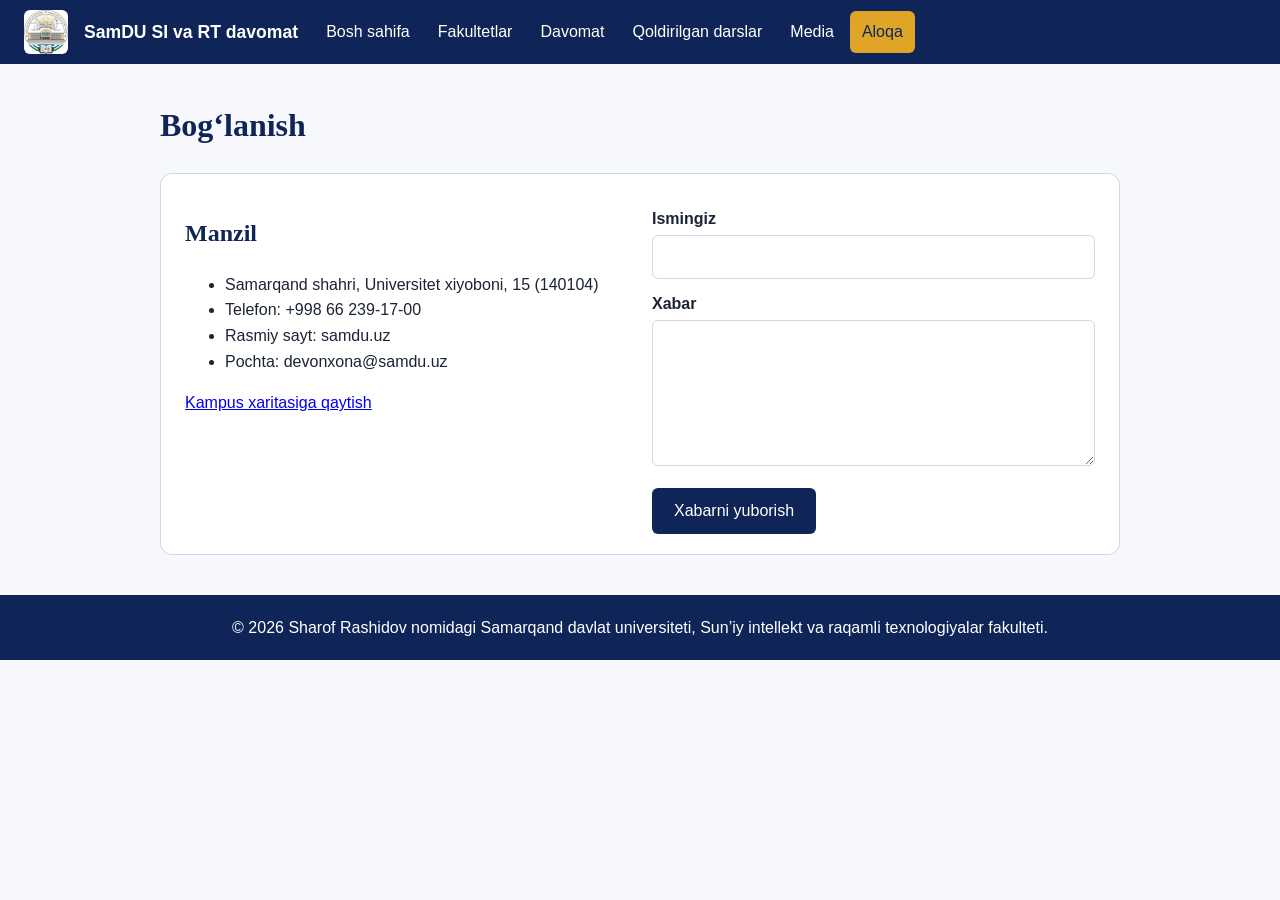
==== aloqa.html @ 1aa09109 "Add files via upload" ====
<!DOCTYPE html>
<html lang="uz">
<head>
<meta charset="UTF-8">
<meta name="viewport" content="width=device-width, initial-scale=1">
<title>Aloqa | SamDU SI va RT davomat</title>
<link rel="stylesheet" href="css/style.css">

</head>
<body>
<header class="top">
<img src="images/logo.png" alt="SamDU logotipi">
<strong>SamDU SI va RT davomat</strong>
<nav><ul><li><a href="index.html">Bosh sahifa</a></li><li><a href="fakultetlar.html">Fakultetlar</a></li><li><a href="davomat.html">Davomat</a></li><li><a href="qoldirilgan.html">Qoldirilgan darslar</a></li><li><a href="media.html">Media</a></li><li><a href="aloqa.html" class="on">Aloqa</a></li></ul></nav>
</header>
<main>

<h1>Bog‘lanish</h1>
<section class="ikki">
<div>
<h2>Manzil</h2>
<ul>
<li>Samarqand shahri, Universitet xiyoboni, 15 (140104)</li>
<li>Telefon: +998 66 239-17-00</li>
<li>Rasmiy sayt: samdu.uz</li>
<li>Pochta: devonxona@samdu.uz</li>
</ul>
<p><a href="index.html">Kampus xaritasiga qaytish</a></p>
</div>
<form action="#" method="post">
<label for="a1">Ismingiz</label>
<input type="text" id="a1" name="ism">
<label for="a2">Xabar</label>
<textarea id="a2" name="xabar" rows="5"></textarea>
<button type="submit">Xabarni yuborish</button>
</form>
</section>

</main>
<footer>
<p style="margin:0">&copy; 2026 Sharof Rashidov nomidagi Samarqand davlat universiteti, Sun’iy intellekt va raqamli texnologiyalar fakulteti.</p>
</footer>
</body>
</html>
---- css/style.css ----
:root {
    --navy: #0f2557;
    --gold: #e0a526;
    --sky: #e8eef9;
    --ink: #1b2335;
    --line: #cfd8ea
}

* {
    box-sizing: border-box
}

body {
    margin: 0;
    font-family: "Trebuchet MS", Verdana, sans-serif;
    color: var(--ink);
    background: #f6f8fc;
    line-height: 1.6
}

h1,
h2,
h3 {
    font-family: Georgia, serif;
    color: var(--navy)
}

.top {
    position: fixed;
    top: 0;
    left: 0;
    right: 0;
    min-height: 64px;
    background: var(--navy);
    display: flex;
    align-items: center;
    gap: 16px;
    padding: 8px 24px;
    z-index: 10
}
.top img {
    height: 44px;
    background: #fff;
    border-radius: 6px
}
.top strong {
    color: #fff;
    font-size: 1.1rem
}
nav ul {
    display: flex;
    flex-wrap: wrap;
    gap: 4px;
    list-style: none;
    margin: 0;
    padding: 0
}

nav a {
    display: block;
    color: #fff;
    padding: 8px 12px;
    border-radius: 6px;
    text-decoration: none;
    transition: background .3s }
nav a:hover,
nav a.on {
    background: var(--gold);
    color: var(--navy)}
main{
    max-width: 1000px;
    margin: 100px auto 40px;
    padding: 0 20px }
.hero {
    position: relative;
    background: var(--navy);
    color: #fff;
    padding: 48px 32px;
    border-radius: 12px;
    margin-bottom: 24px }
.hero h1 {
    color: #fff;
    margin: 0 0 8px;
    animation: kirish 1.2s ease both }
.hero .belgi {
    position: absolute;
    right: 24px;
    top: 24px;
    background: var(--gold);
    color: var(--navy);
    padding: 6px 14px;
    border-radius: 20px;
    font-weight: bold
}
@keyframes kirish {
    from {
        opacity: 0;
        transform: translateY(-24px)
    }

    to {
        opacity: 1;
        transform: none
    }
}

section {
    background: #fff;
    border: 1px solid var(--line);
    border-radius: 12px;
    padding: 20px 24px;
    margin-bottom: 24px
}

.ikki {
    display: flex;
    gap: 24px;
    flex-wrap: wrap
}

.ikki>* {
    flex: 1 1 300px
}

table {
    border-collapse: collapse;
    width: 100%
}
th {
    background: var(--navy);
    color: #fff}
th,
td {
    border: 1px solid var(--line);
    padding: 8px;
    text-align: left}
tr:nth-child(even) td {
    background: var(--sky)}
td.ha {
    color: #0a7a3d;
    font-weight: bold
}
td.yoq {
    color: #b3261e;
    font-weight: bold
}
img.rasm {
    max-width: 100%;
    border-radius: 12px;
    box-shadow: 0 4px 14px rgba(15, 37, 87, .25);
    transition: transform .3s
}
img.rasm:hover {
    transform: scale(1.03)
}

video,
audio {
    width: 100%;
    border-radius: 8px
}

label {
    display: block;
    margin: 12px 0 4px;
    font-weight: bold
}

input,
select,
textarea {
    width: 100%;
    padding: 8px;
    border: 1px solid var(--line);
    border-radius: 6px;
    font: inherit
}

input[type="date"] {
    max-width: 220px
}

input[type="radio"] {
    width: auto
}

button {
    background: var(--navy);
    color: #fff;
    border: 0;
    padding: 10px 22px;
    margin-top: 14px;
    border-radius: 6px;
    font: inherit;
    cursor: pointer;
    transition: background .3s
}

button:hover {
    background: var(--gold);
    color: var(--navy)
}

#qoida {
    border-left: 6px solid var(--gold);
    background: var(--sky);
    padding: 12px 16px
}

footer {
    background: var(--navy);
    color: #fff;
    text-align: center;
    padding: 20px
}

a:focus-visible,
button:focus-visible,
input:focus-visible {
    outline: 3px solid var(--gold)
}

@media(max-width:760px) {
    main {
        margin-top: 150px
    }

    .hero .belgi {
        position: static;
        display: inline-block;
        margin-bottom: 10px
    }
}

@media(prefers-reduced-motion:reduce) {
    * {
        animation: none !important;
        transition: none !important
    }
}
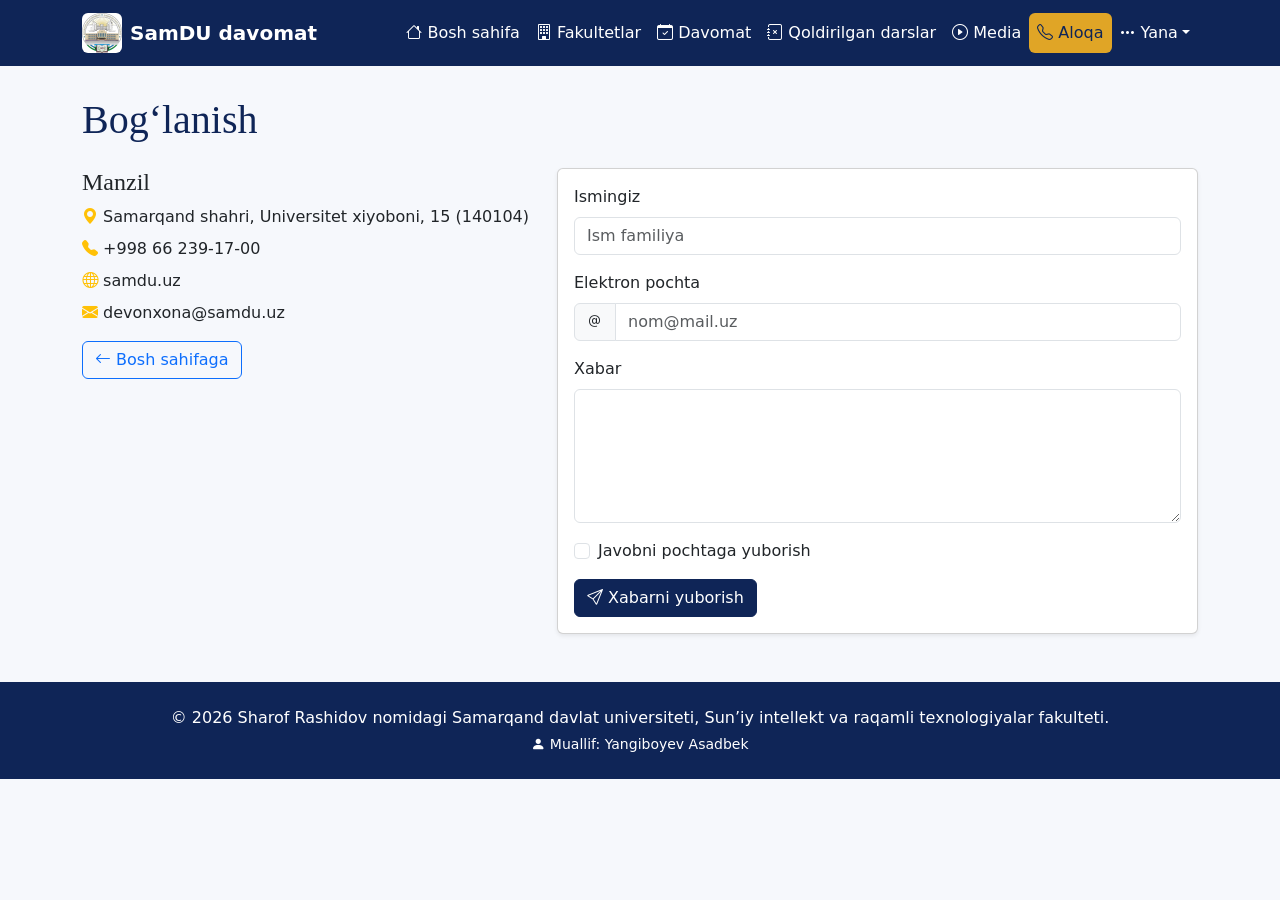
==== commit 59f7878b: "Add files via upload" ====
--- a/aloqa.html
+++ b/aloqa.html
@@ -4,41 +4,57 @@
 <meta charset="UTF-8">
 <meta name="viewport" content="width=device-width, initial-scale=1">
 <title>Aloqa | SamDU SI va RT davomat</title>
-<link rel="stylesheet" href="css/style.css">
-
+<link href="https://cdn.jsdelivr.net/npm/bootstrap@5.3.3/dist/css/bootstrap.min.css" rel="stylesheet">
+<link href="https://cdn.jsdelivr.net/npm/bootstrap-icons@1.11.3/font/bootstrap-icons.min.css" rel="stylesheet">
+<link href="css/style.css" rel="stylesheet">
 </head>
 <body>
-<header class="top">
-<img src="images/logo.png" alt="SamDU logotipi">
-<strong>SamDU SI va RT davomat</strong>
-<nav><ul><li><a href="index.html">Bosh sahifa</a></li><li><a href="fakultetlar.html">Fakultetlar</a></li><li><a href="davomat.html">Davomat</a></li><li><a href="qoldirilgan.html">Qoldirilgan darslar</a></li><li><a href="media.html">Media</a></li><li><a href="aloqa.html" class="on">Aloqa</a></li></ul></nav>
-</header>
-<main>
-
-<h1>Bog‘lanish</h1>
-<section class="ikki">
-<div>
-<h2>Manzil</h2>
-<ul>
-<li>Samarqand shahri, Universitet xiyoboni, 15 (140104)</li>
-<li>Telefon: +998 66 239-17-00</li>
-<li>Rasmiy sayt: samdu.uz</li>
-<li>Pochta: devonxona@samdu.uz</li>
-</ul>
-<p><a href="index.html">Kampus xaritasiga qaytish</a></p>
-</div>
+<nav class="navbar navbar-expand-lg navbar-dark fixed-top">
+<div class="container">
+<a class="navbar-brand d-flex align-items-center gap-2" href="index.html"><img src="images/logo.png" alt="SamDU logotipi"><strong>SamDU davomat</strong></a>
+<button class="navbar-toggler" type="button" data-bs-toggle="collapse" data-bs-target="#menyu" aria-controls="menyu" aria-expanded="false" aria-label="Menyuni ochish"><span class="navbar-toggler-icon"></span></button>
+<div class="collapse navbar-collapse" id="menyu">
+<ul class="navbar-nav ms-auto">
+<li class="nav-item"><a class="nav-link" href="index.html"><i class="bi bi-house"></i> Bosh sahifa</a></li>
+<li class="nav-item"><a class="nav-link" href="fakultetlar.html"><i class="bi bi-building"></i> Fakultetlar</a></li>
+<li class="nav-item"><a class="nav-link" href="davomat.html"><i class="bi bi-calendar-check"></i> Davomat</a></li>
+<li class="nav-item"><a class="nav-link" href="qoldirilgan.html"><i class="bi bi-journal-x"></i> Qoldirilgan darslar</a></li>
+<li class="nav-item"><a class="nav-link" href="media.html"><i class="bi bi-play-circle"></i> Media</a></li>
+<li class="nav-item"><a class="nav-link active" aria-current="page" href="aloqa.html"><i class="bi bi-telephone"></i> Aloqa</a></li>
+<li class="nav-item dropdown">
+<a class="nav-link dropdown-toggle" href="#" role="button" data-bs-toggle="dropdown" aria-expanded="false"><i class="bi bi-three-dots"></i> Yana</a>
+<ul class="dropdown-menu dropdown-menu-end">
+<li><a class="dropdown-item" href="davomat.html">Guruh davomati</a></li>
+<li><a class="dropdown-item" href="qoldirilgan.html">Qoldirilgan darslar</a></li>
+<li><hr class="dropdown-divider"></li>
+<li><a class="dropdown-item" href="aloqa.html">Bog‘lanish</a></li>
+</ul></li>
+</ul></div></div></nav>
+<main class="container my-4">
+<h1 class="mb-4">Bog‘lanish</h1>
+<div class="row g-4">
+<div class="col-12 col-md-5"><h2 class="h4">Manzil</h2>
+<ul class="list-unstyled">
+<li class="mb-2"><i class="bi bi-geo-alt-fill text-warning"></i> Samarqand shahri, Universitet xiyoboni, 15 (140104)</li>
+<li class="mb-2"><i class="bi bi-telephone-fill text-warning"></i> +998 66 239-17-00</li>
+<li class="mb-2"><i class="bi bi-globe text-warning"></i> samdu.uz</li>
+<li class="mb-2"><i class="bi bi-envelope-fill text-warning"></i> devonxona@samdu.uz</li></ul>
+<a href="index.html" class="btn btn-outline-primary"><i class="bi bi-arrow-left"></i> Bosh sahifaga</a></div>
+<div class="col-12 col-md-7"><div class="card shadow-sm"><div class="card-body">
 <form action="#" method="post">
-<label for="a1">Ismingiz</label>
-<input type="text" id="a1" name="ism">
-<label for="a2">Xabar</label>
-<textarea id="a2" name="xabar" rows="5"></textarea>
-<button type="submit">Xabarni yuborish</button>
-</form>
-</section>
-
+<div class="mb-3"><label for="a1" class="form-label">Ismingiz</label><input type="text" id="a1" name="ism" class="form-control" placeholder="Ism familiya" required></div>
+<div class="mb-3"><label for="a3" class="form-label">Elektron pochta</label><div class="input-group"><span class="input-group-text"><i class="bi bi-at"></i></span><input type="email" id="a3" class="form-control" placeholder="nom@mail.uz"></div></div>
+<div class="mb-3"><label for="a2" class="form-label">Xabar</label><textarea id="a2" name="xabar" rows="5" class="form-control"></textarea></div>
+<div class="form-check mb-3"><input class="form-check-input" type="checkbox" id="a4"><label class="form-check-label" for="a4">Javobni pochtaga yuborish</label></div>
+<button type="submit" class="btn btn-primary"><i class="bi bi-send"></i> Xabarni yuborish</button>
+</form></div></div></div></div>
 </main>
-<footer>
-<p style="margin:0">&copy; 2026 Sharof Rashidov nomidagi Samarqand davlat universiteti, Sun’iy intellekt va raqamli texnologiyalar fakulteti.</p>
-</footer>
+<footer class="py-4 mt-5 text-center">
+<div class="container">
+<p class="mb-1">&copy; 2026 Sharof Rashidov nomidagi Samarqand davlat universiteti, Sun’iy intellekt va raqamli texnologiyalar fakulteti.</p>
+<p class="mb-0 small"><i class="bi bi-person-fill"></i> Muallif: Yangiboyev Asadbek</p>
+</div></footer>
+<script src="https://cdn.jsdelivr.net/npm/bootstrap@5.3.3/dist/js/bootstrap.bundle.min.js"></script>
+<script src="js/main.js"></script>
 </body>
-</html>
+</html>
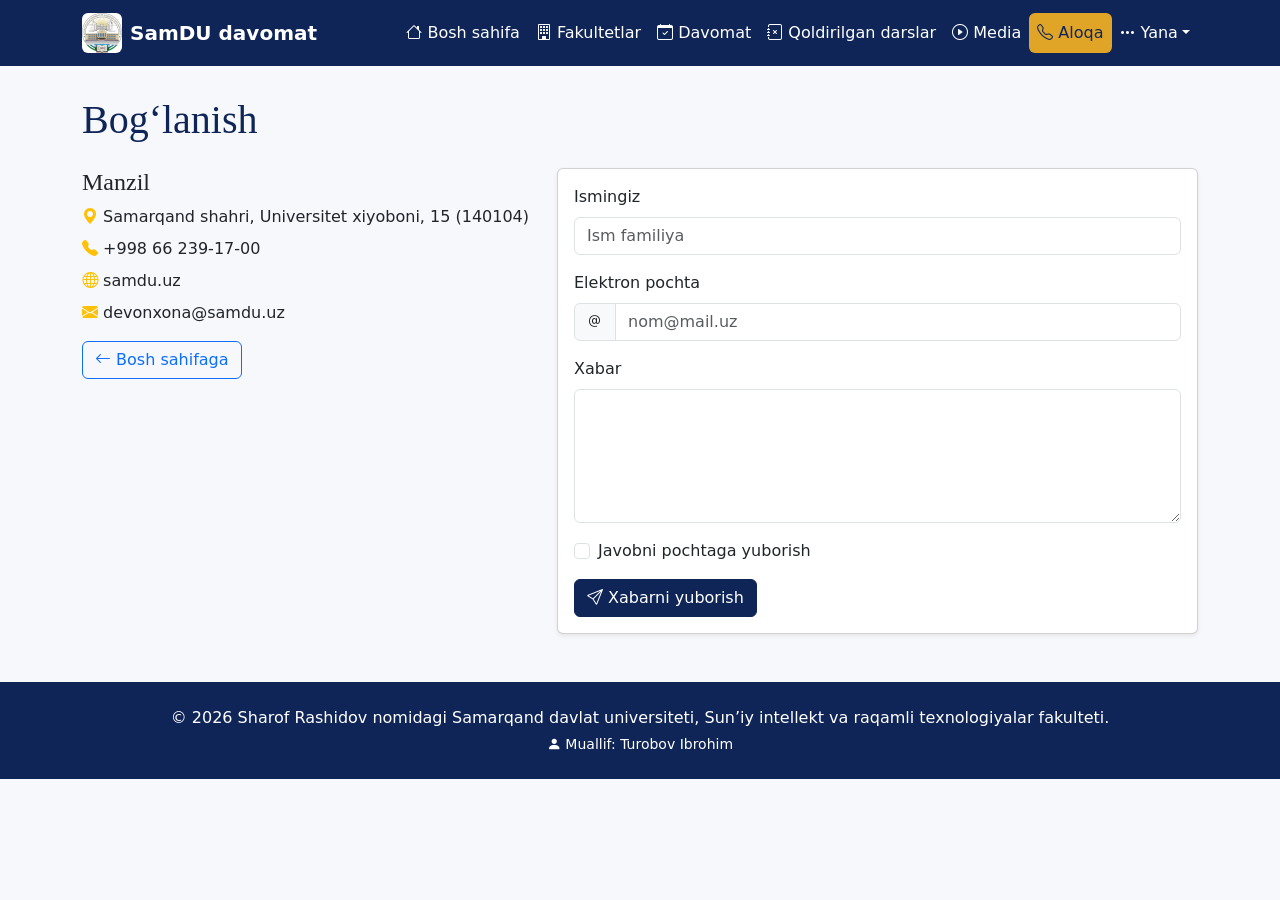
==== commit 7690bf2b: "Update aloqa.html" ====
--- a/aloqa.html
+++ b/aloqa.html
@@ -52,9 +52,9 @@
 <footer class="py-4 mt-5 text-center">
 <div class="container">
 <p class="mb-1">&copy; 2026 Sharof Rashidov nomidagi Samarqand davlat universiteti, Sun’iy intellekt va raqamli texnologiyalar fakulteti.</p>
-<p class="mb-0 small"><i class="bi bi-person-fill"></i> Muallif: Yangiboyev Asadbek</p>
+<p class="mb-0 small"><i class="bi bi-person-fill"></i> Muallif: Turobov Ibrohim</p>
 </div></footer>
 <script src="https://cdn.jsdelivr.net/npm/bootstrap@5.3.3/dist/js/bootstrap.bundle.min.js"></script>
 <script src="js/main.js"></script>
 </body>
-</html>+</html>
